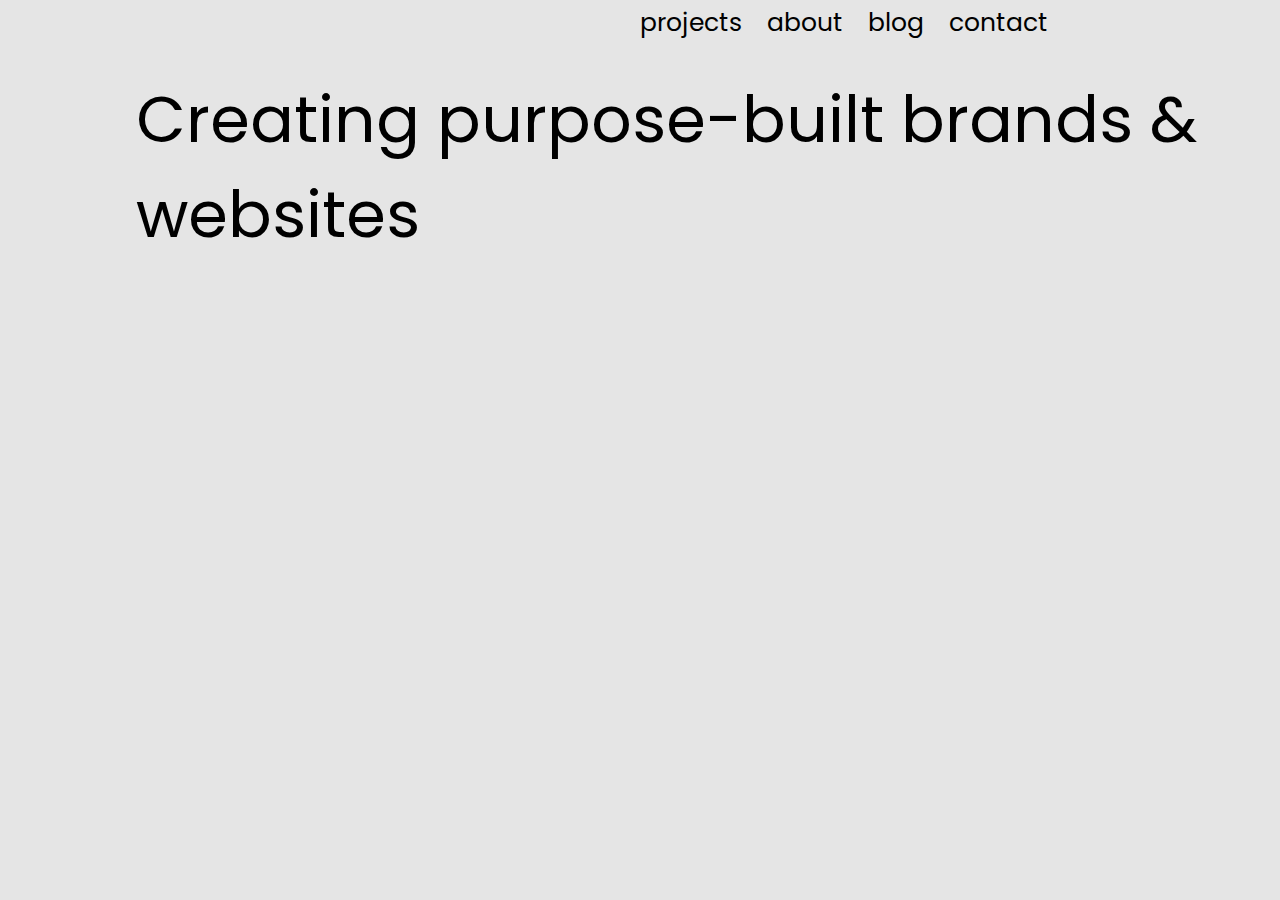
==== 2index.html @ 9dac9428 "'main'" ====
<!DOCTYPE html>
<html lang="en">
<head>
    <meta charset="UTF-8">
    <meta http-equiv="X-UA-Compatible" content="IE=edge">
    <meta name="viewport" content="width=device-width, initial-scale=1.0">
    <title>сайт</title>
    <link rel="stylesheet" href="css\style.css">
</head>
<body>
    <div>
        <div id="div1" class="div1">
            projects
        </div>
        <div id="div2" class="div1">
            about
        </div>
        <div id="div3" class="div1">
            blog
        </div>
        <div id="div4" class="div1">
            contact
        </div>
    </div>
    <div class="div2">
        Creating purpose-built brands & websites
    </div>
    
</body>
</html>
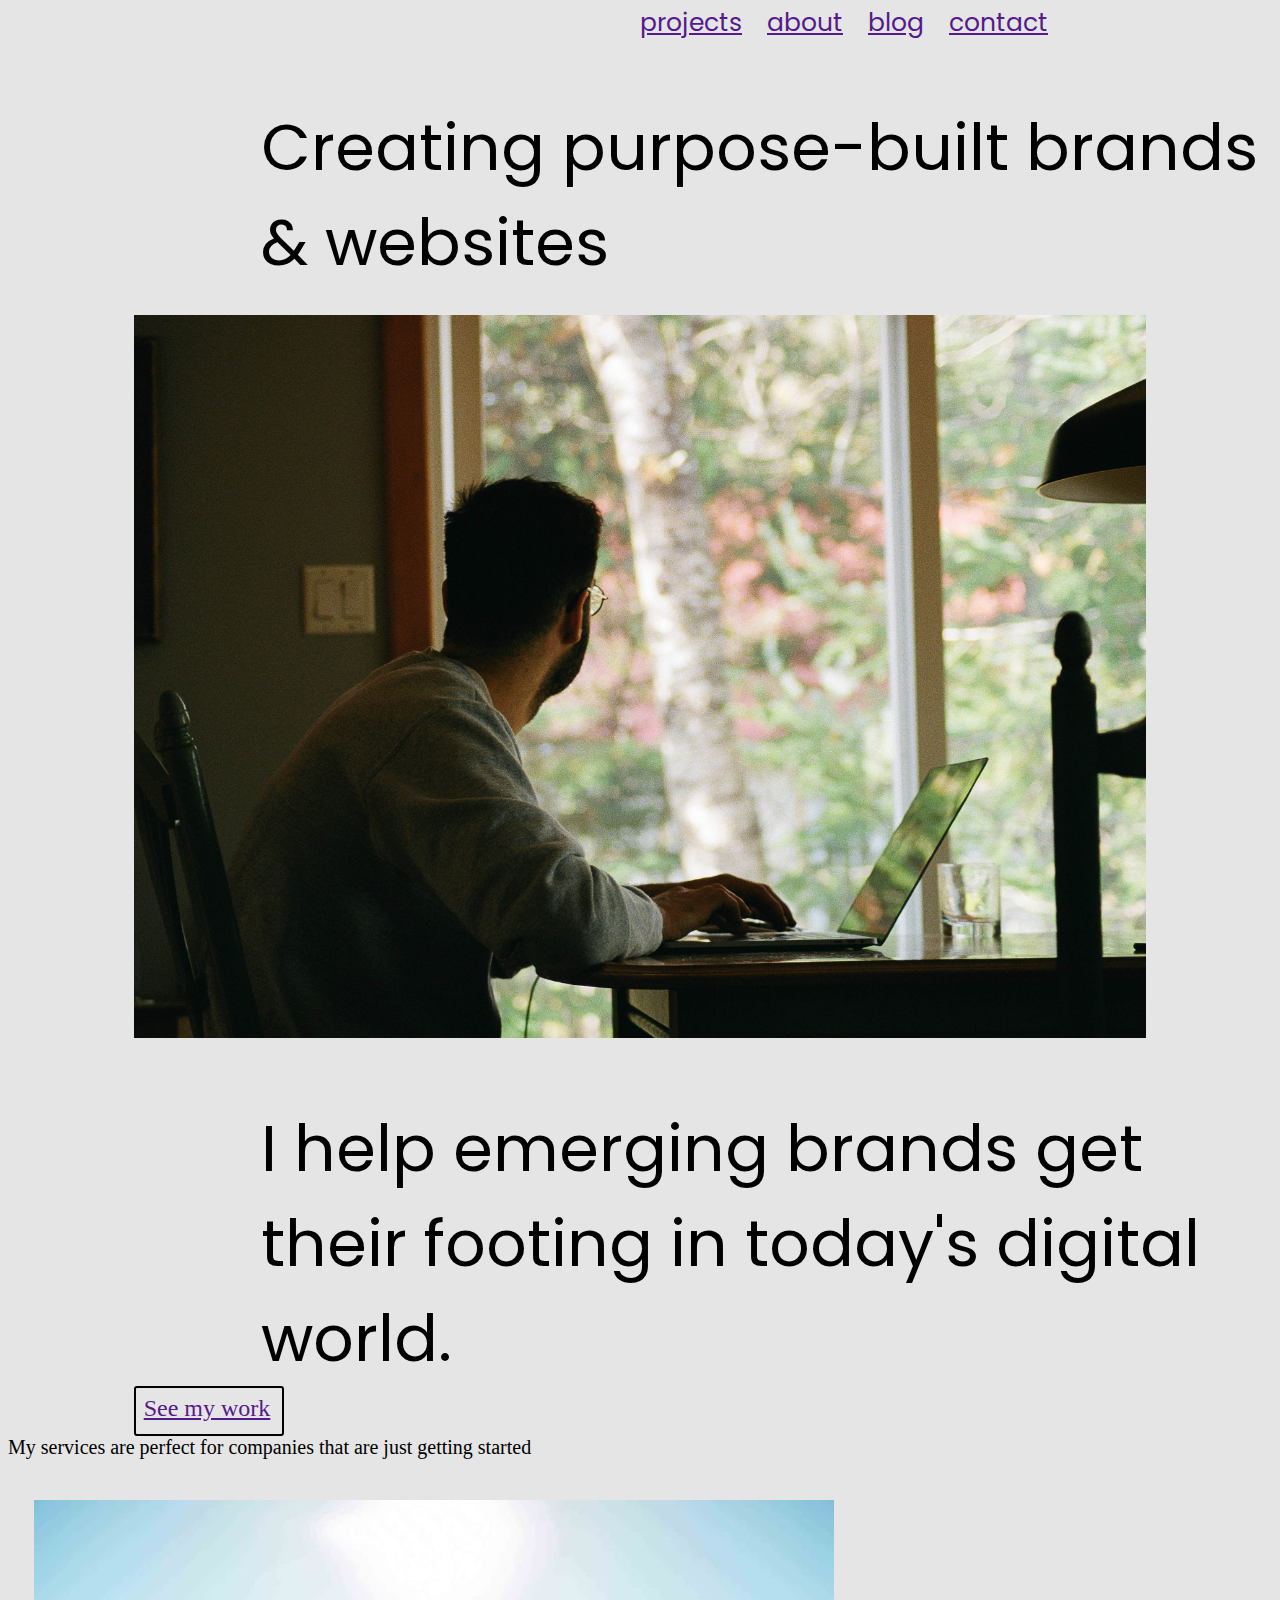
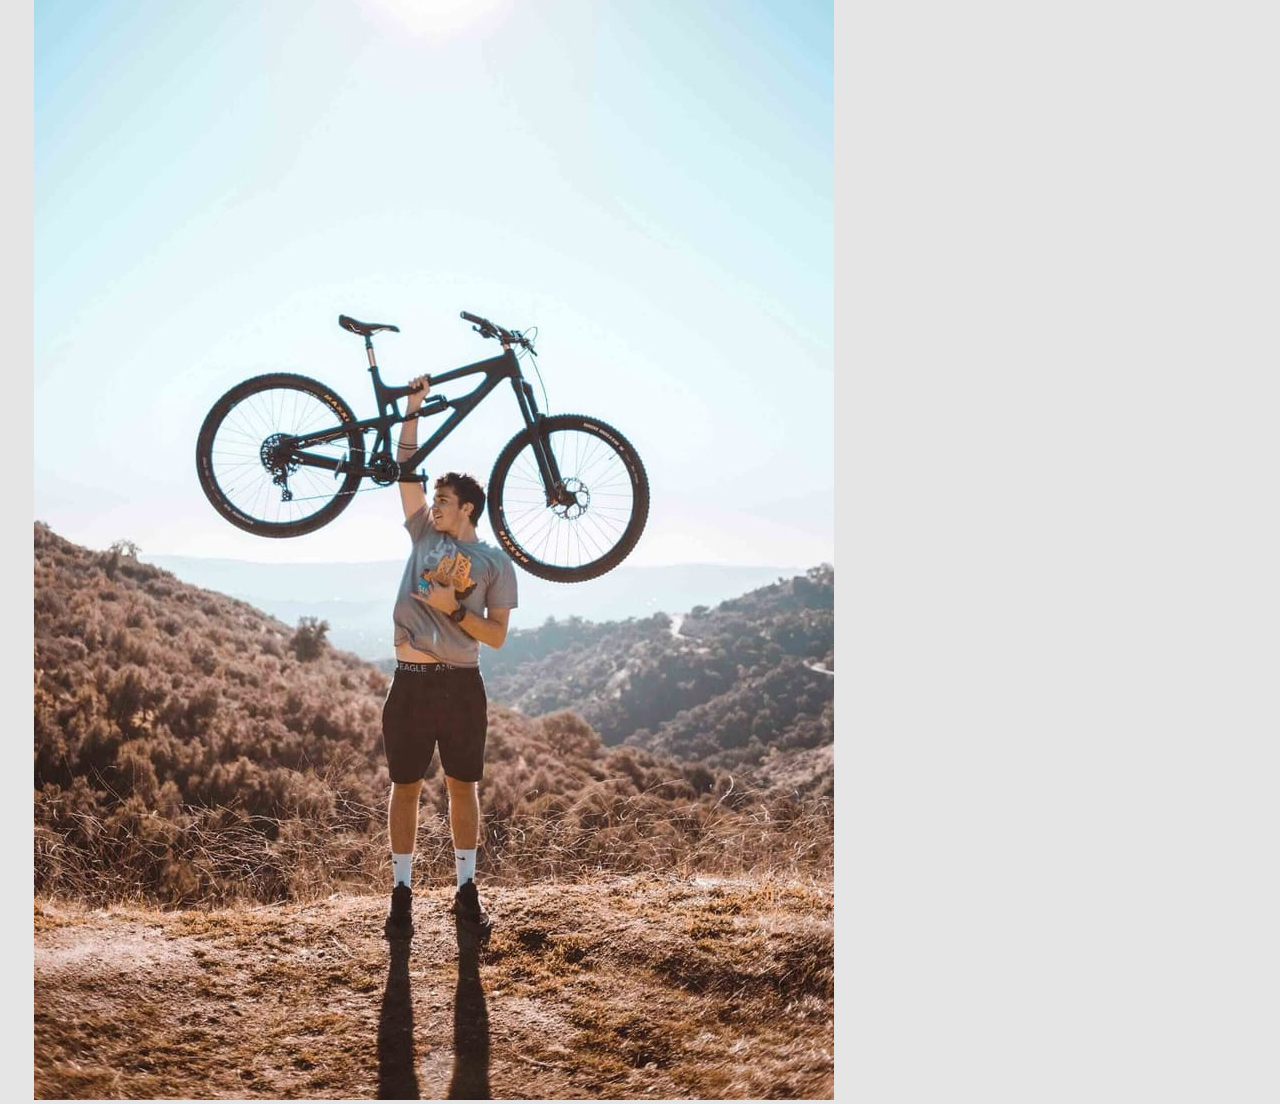
==== commit 17913c21: "'next'" ====
--- a/2index.html
+++ b/2index.html
@@ -10,21 +10,33 @@
 <body>
     <div>
         <div id="div1" class="div1">
-            projects
+           <a href="">projects</a> 
         </div>
         <div id="div2" class="div1">
-            about
+           <a href="">about</a> 
         </div>
         <div id="div3" class="div1">
-            blog
+           <a href="">blog</a> 
         </div>
         <div id="div4" class="div1">
-            contact
+           <a href="">contact</a> 
         </div>
     </div>
-    <div class="div2">
+    <div class="divtext1">
         Creating purpose-built brands & websites
     </div>
-    
+    <div class="divimg1">
+        <img src="image\THUMB_ARTIGO_PM_2021_1__4x3.jpg">
+    </div>
+    <div class="divtext2">
+        I help emerging brands get their footing in today's digital world.
+    </div>
+    <div class="divblock1"> <a href="">
+        <div id="divblock1">See my work</div>
+    </a></div>
+    <div class="divimg2">
+        <img src="image\60bd77fce0006723d0ca4ff0_60bbf0fe68bf72f5acfa0c19_clayton-cardinalli-MJrtAqUemUQ-unsplash-p-800.jpeg" >
+    </div>
+    <div class="divtext3">My services are perfect for companies that are just getting started</div>
 </body>
 </html>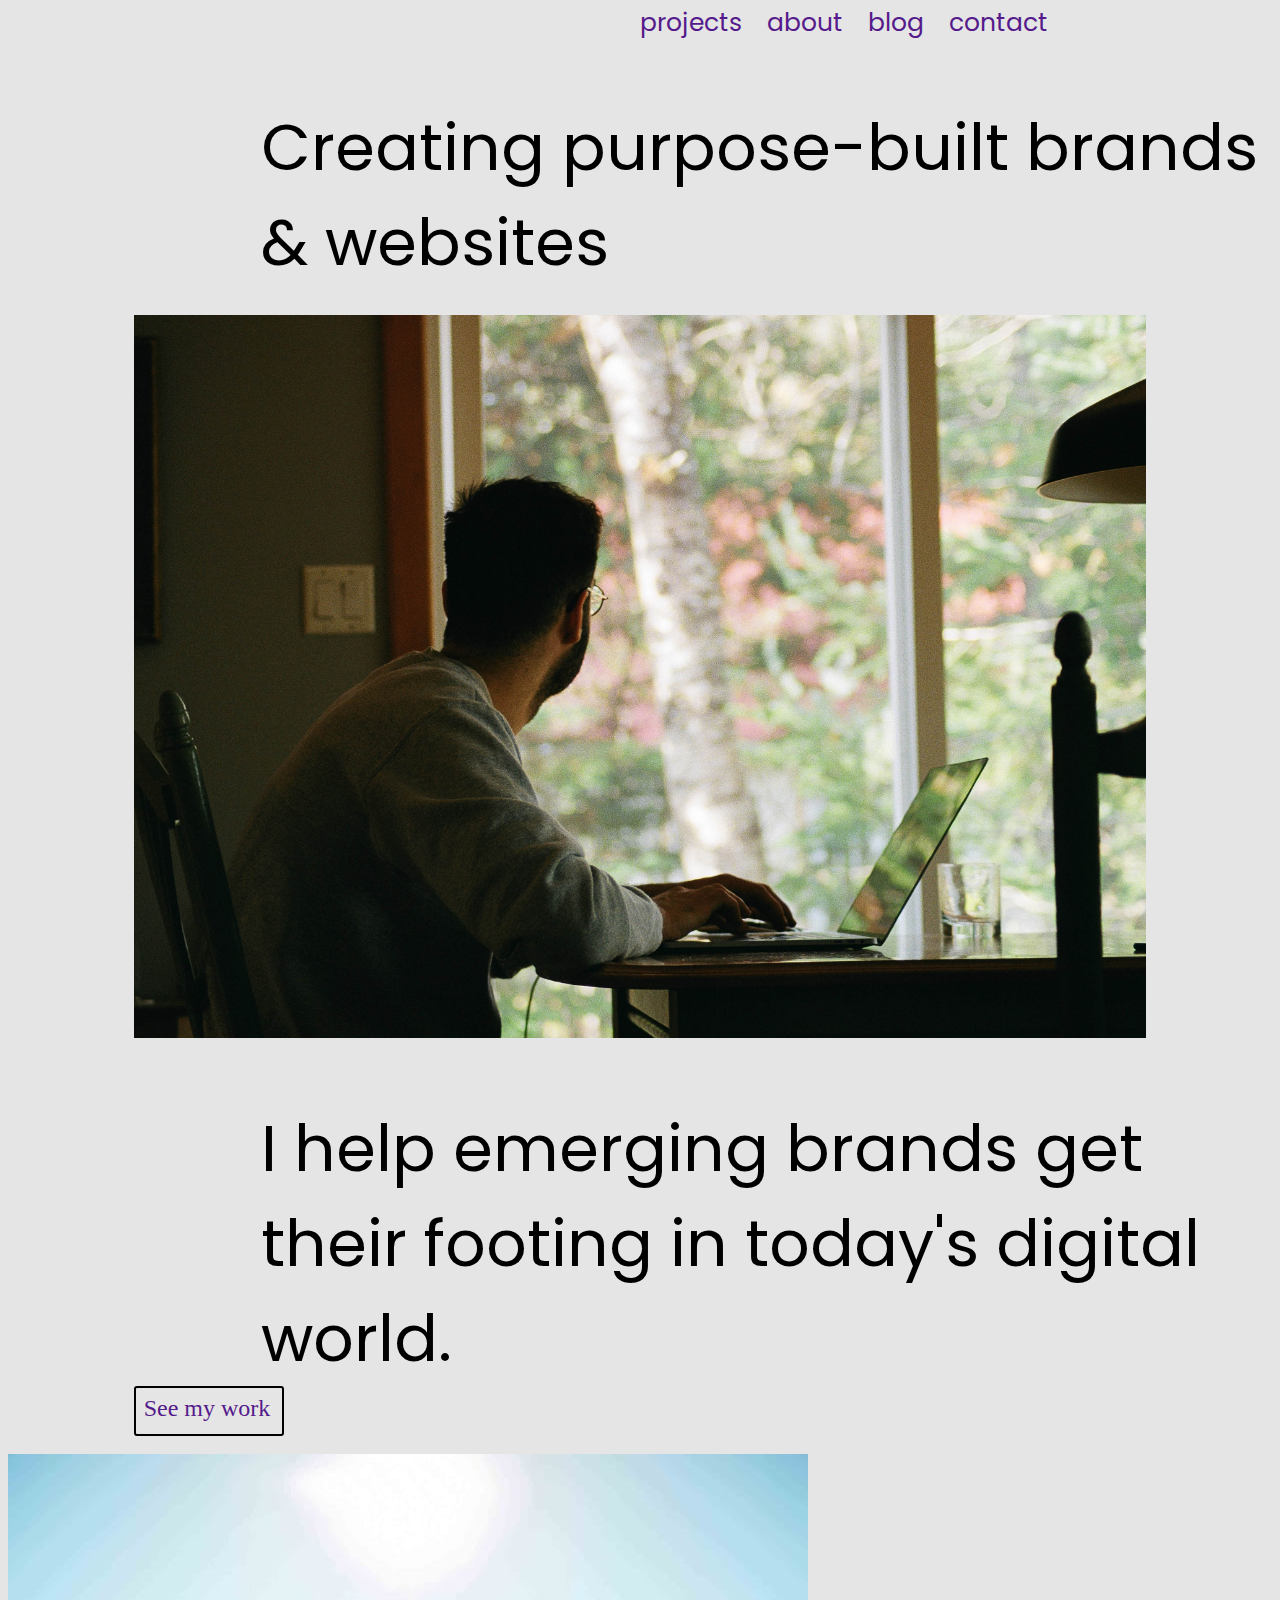
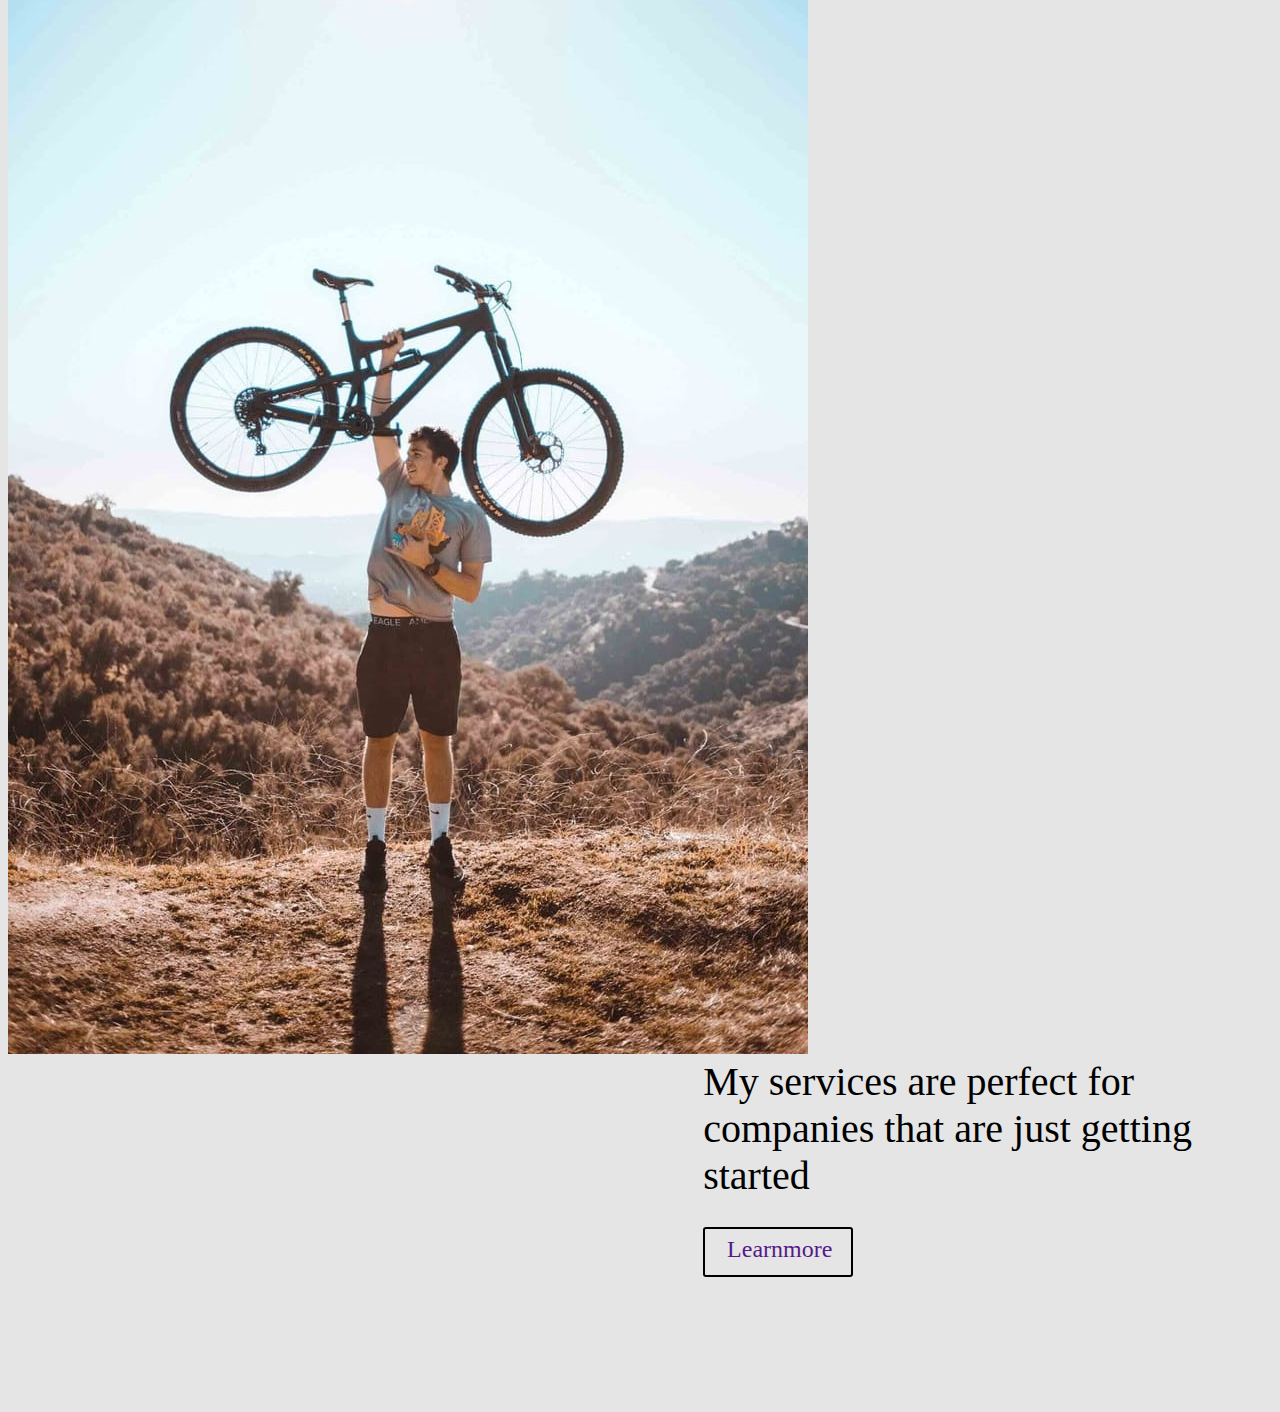
==== commit 02c70fec: "'first'" ====
--- a/2index.html
+++ b/2index.html
@@ -34,9 +34,17 @@
     <div class="divblock1"> <a href="">
         <div id="divblock1">See my work</div>
     </a></div>
-    <div class="divimg2">
-        <img src="image\60bd77fce0006723d0ca4ff0_60bbf0fe68bf72f5acfa0c19_clayton-cardinalli-MJrtAqUemUQ-unsplash-p-800.jpeg" >
+    <div class="divblock2">
+      <div class="divimg2"><img src="image\60bd77fce0006723d0ca4ff0_60bbf0fe68bf72f5acfa0c19_clayton-cardinalli-MJrtAqUemUQ-unsplash-p-800.jpeg" ></div>  
+      <div class="divblock3">
+      <div id="divtext5">My services are perfect for companies that are just getting started</div>
+        <div id="divblock4">
+            <a href=""><div id="divtext3">Learnmore</div></a>
+        </div>
+      </div>
     </div>
-    <div class="divtext3">My services are perfect for companies that are just getting started</div>
+        </div>
+    </div>
+     
 </body>
 </html>